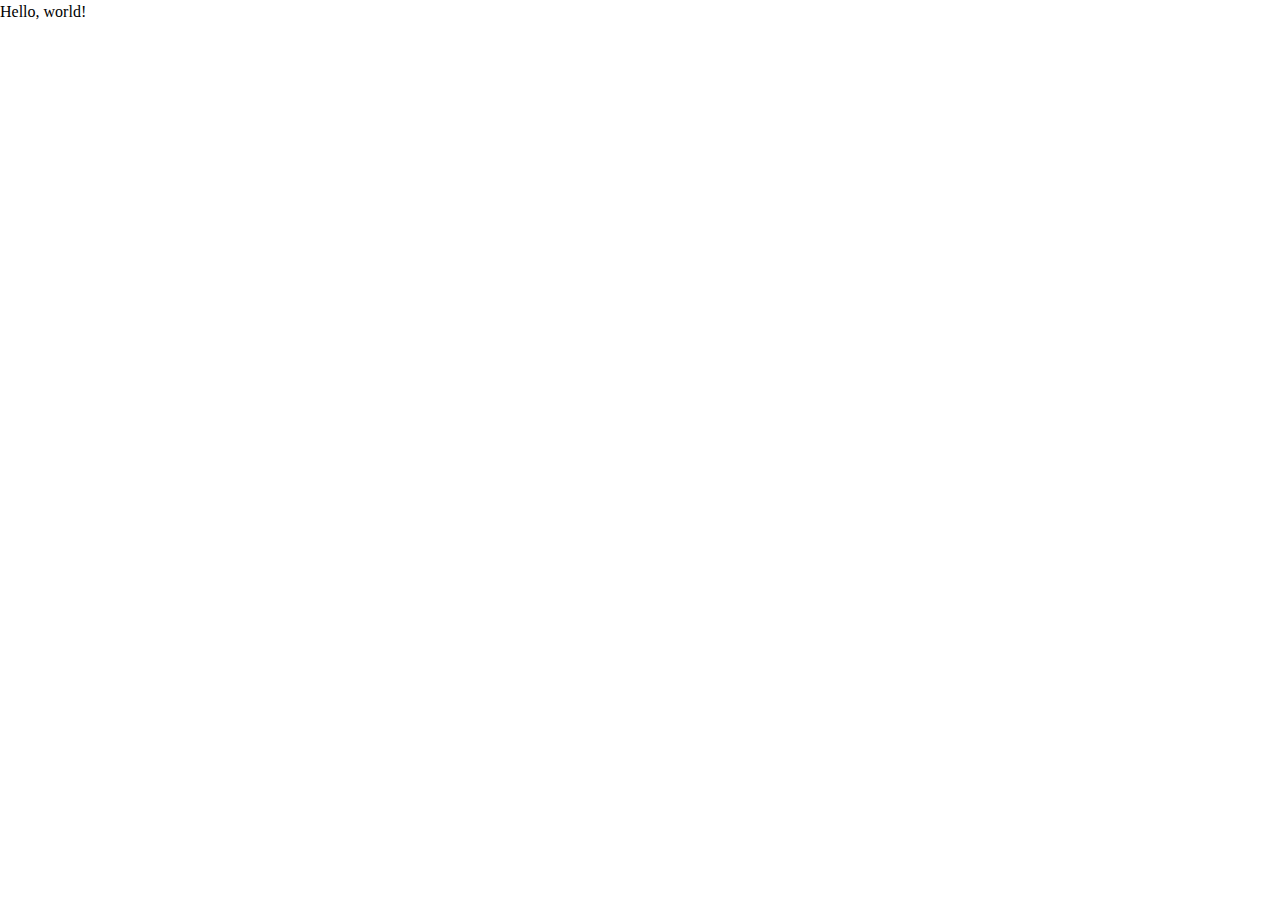
==== src/index.html @ 036e5837 "Initial commit" ====
<!DOCTYPE html>
<html lang="en">
  <head>
    <meta charset="UTF-8" />
    <meta http-equiv="X-UA-Compatible" content="IE=edge" />
    <meta name="viewport" content="width=device-width, initial-scale=1.0" />
    <link rel="stylesheet" href="./css/reset.css" />
    <link rel="stylesheet" href="./css/main.css" />
    <script src="./js/main.js" defer></script>
    <title>Document</title>
  </head>
  <body>
    Hello, world!
  </body>
</html>
---- src/css/main.css ----
/* Decent Defaults */

img,
video {
  width: 100%;
  height: auto;
}
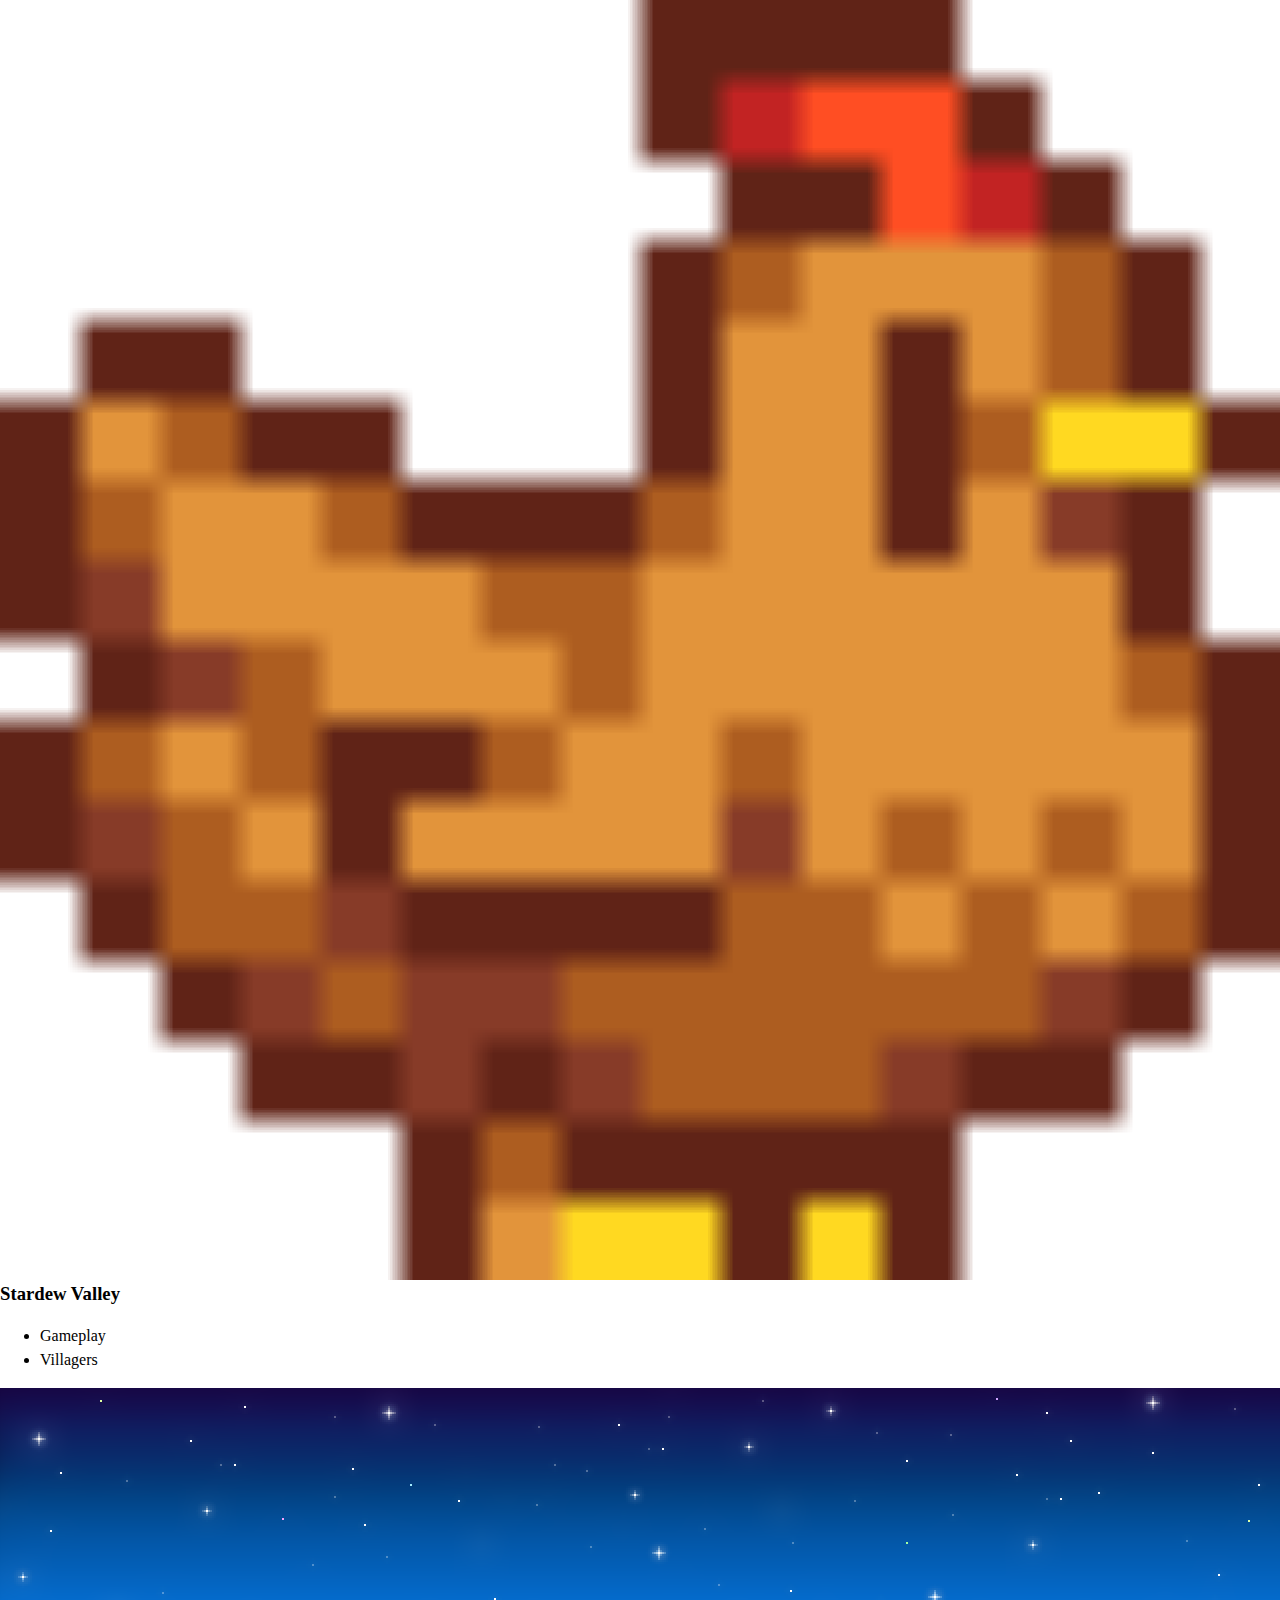
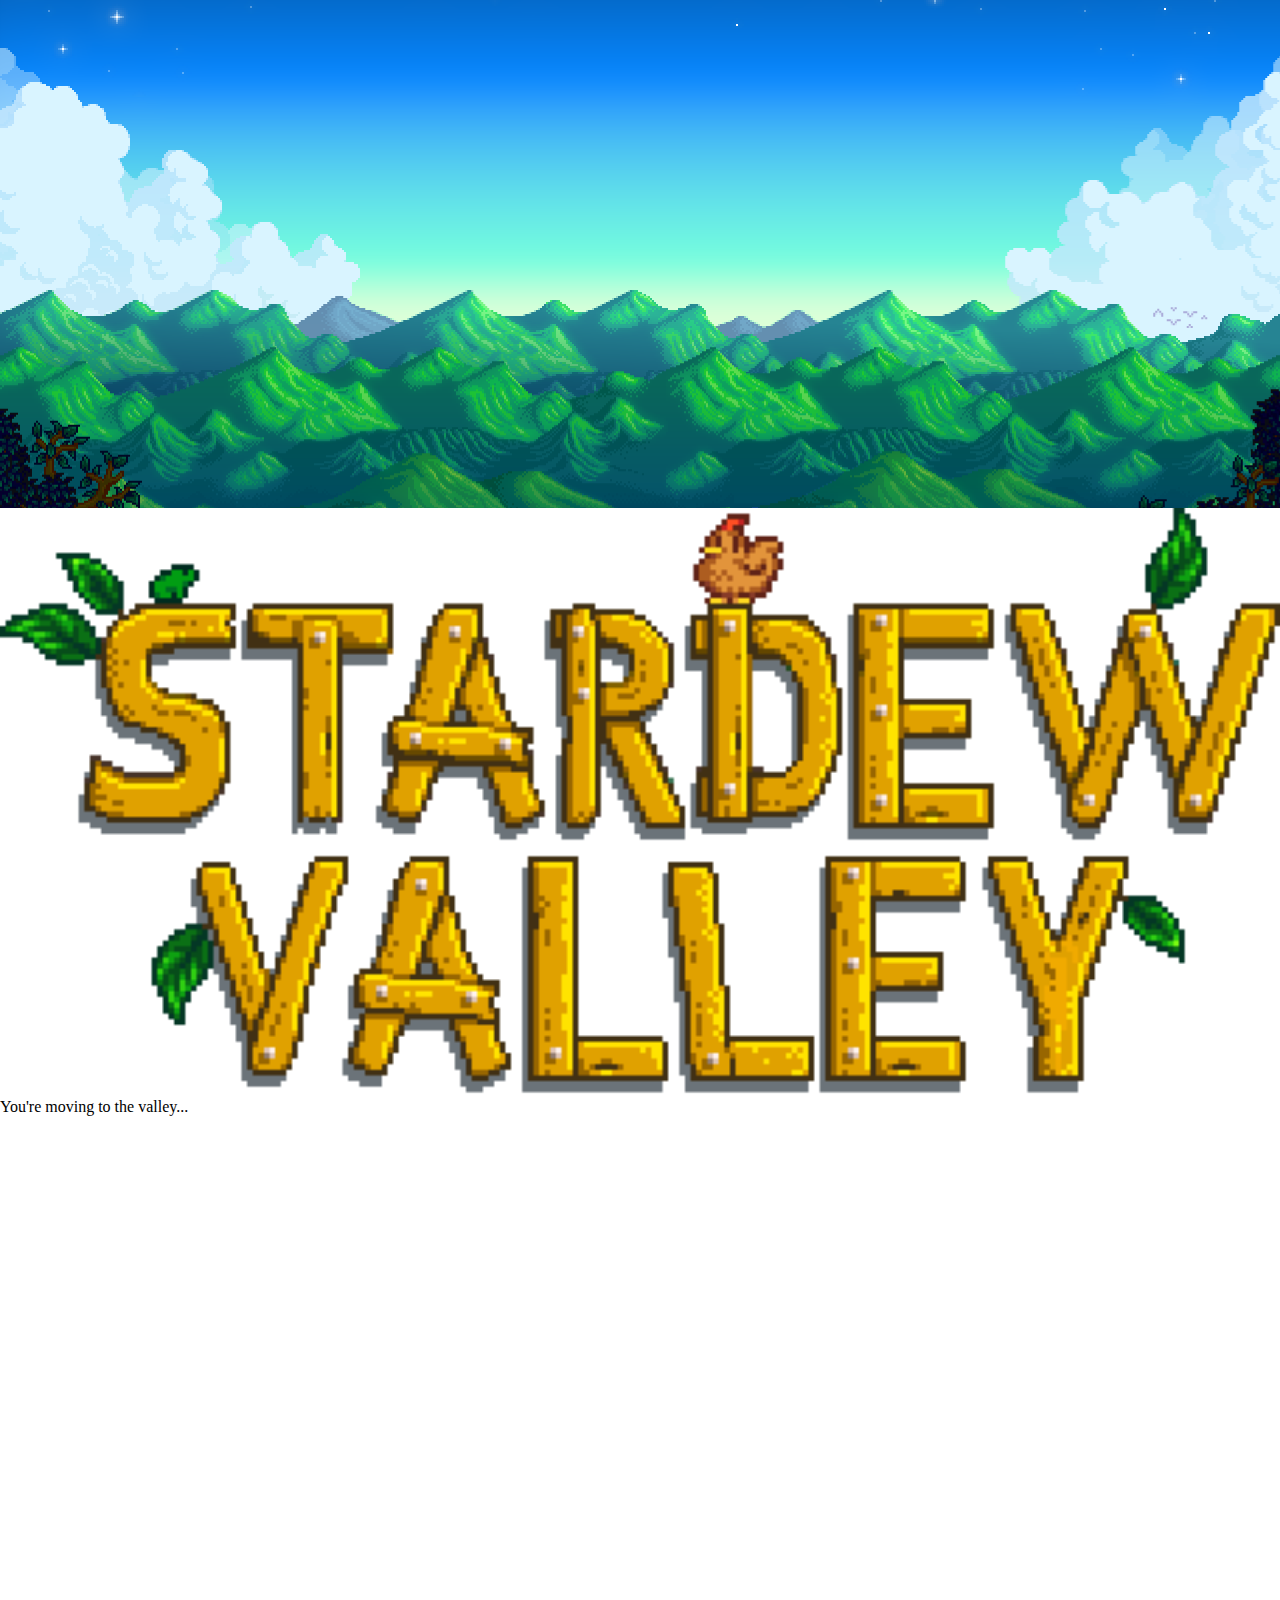
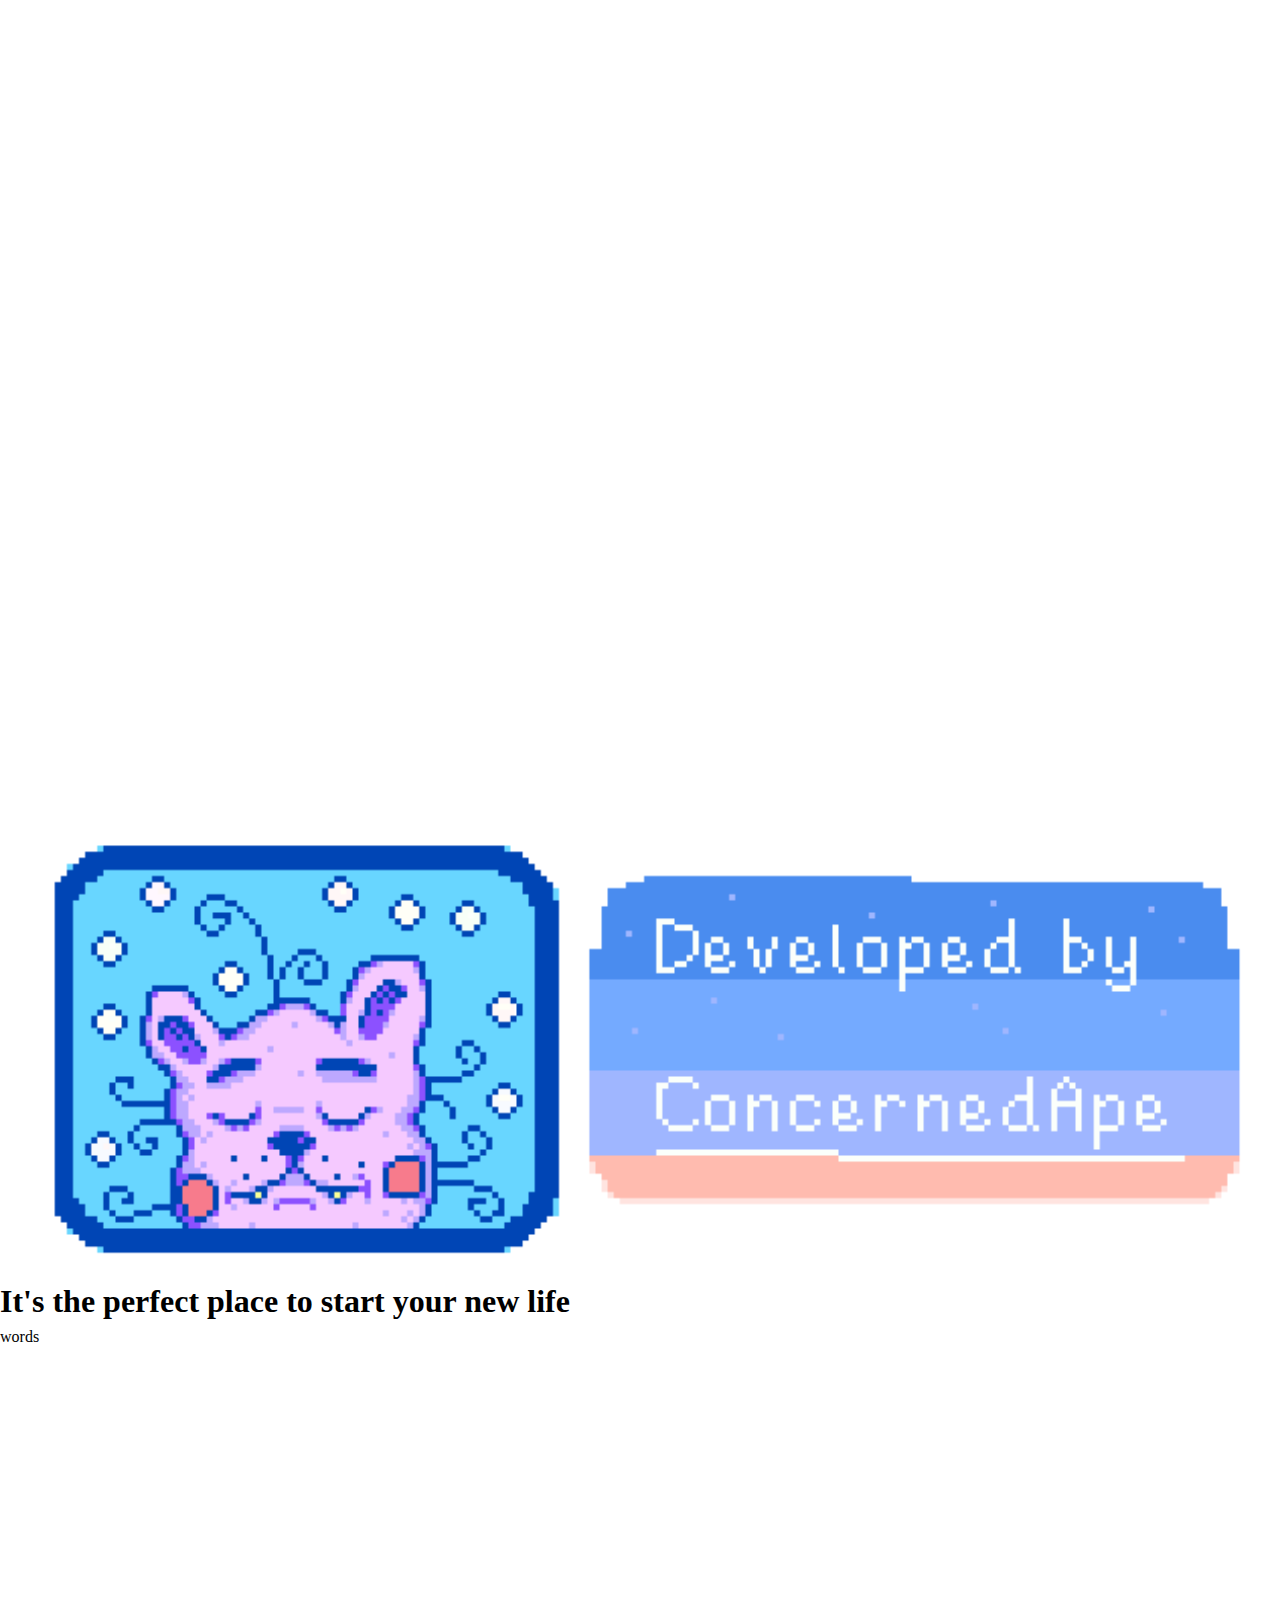
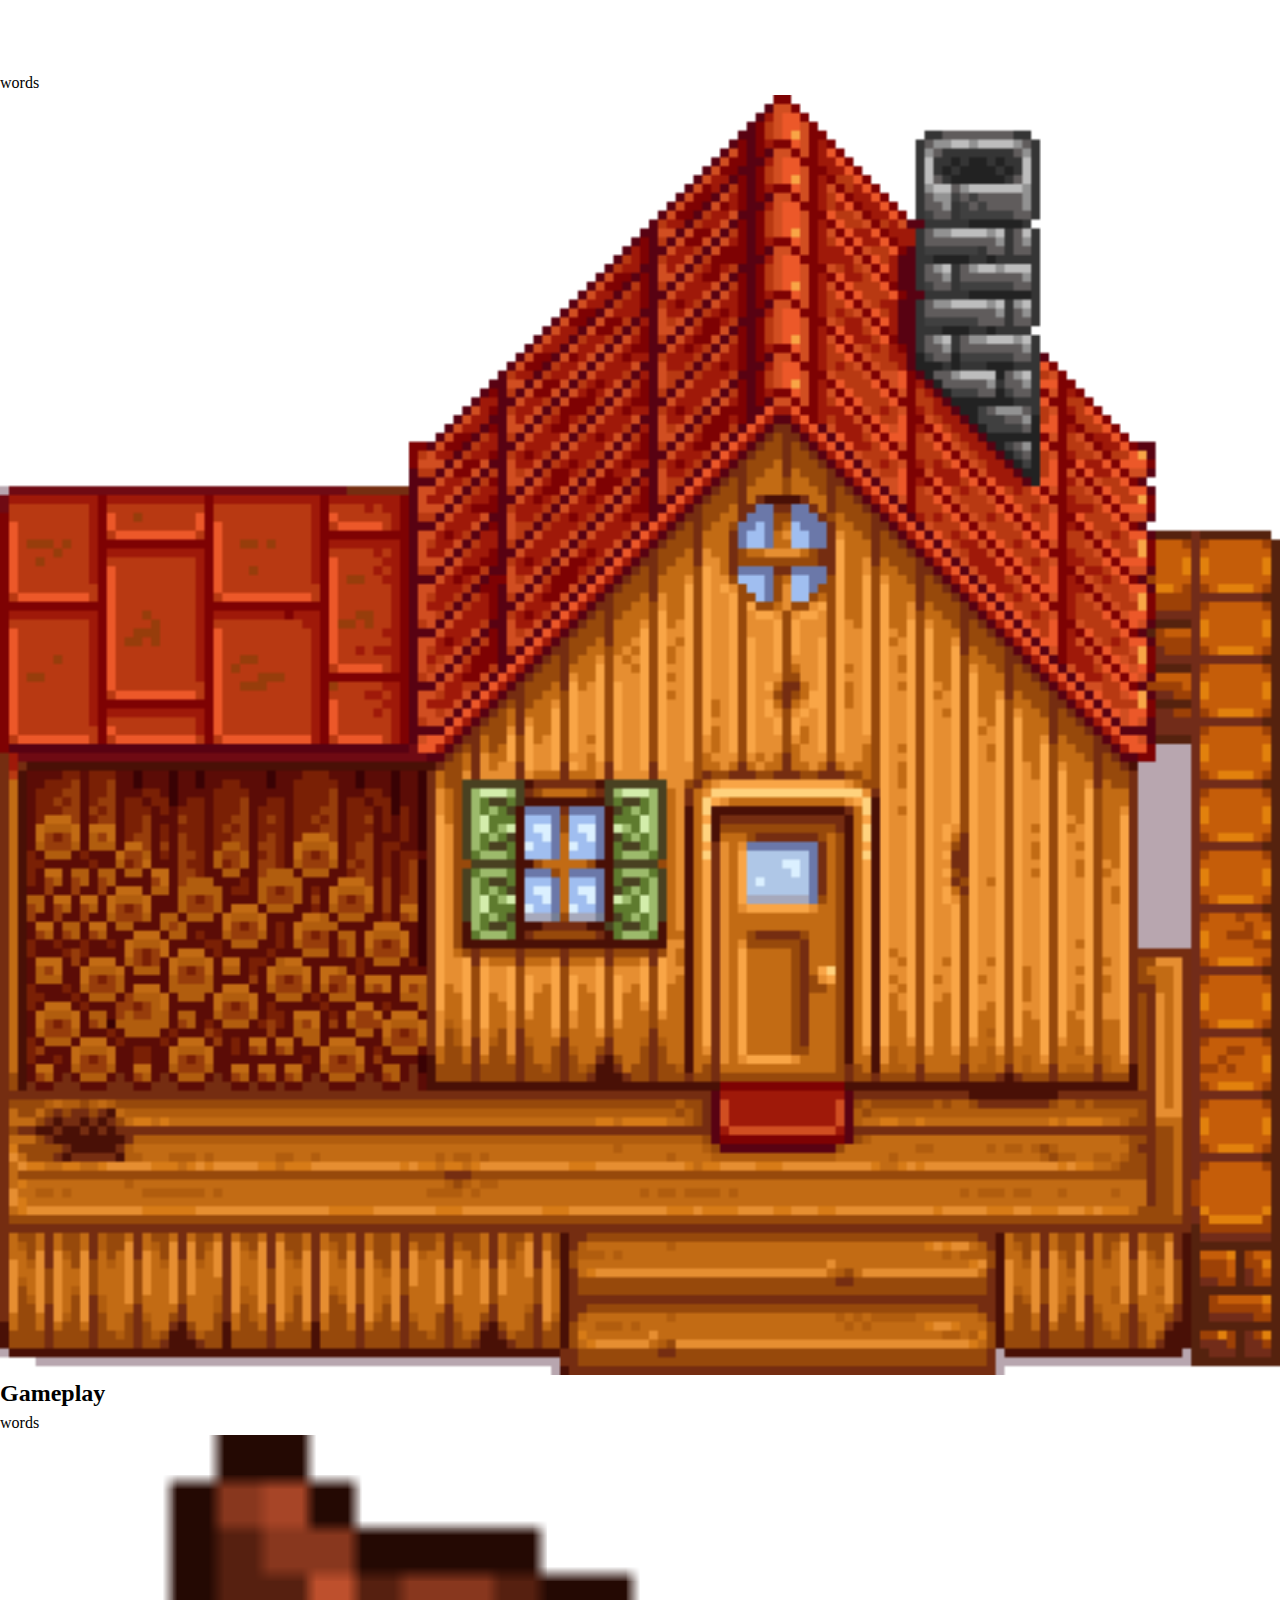
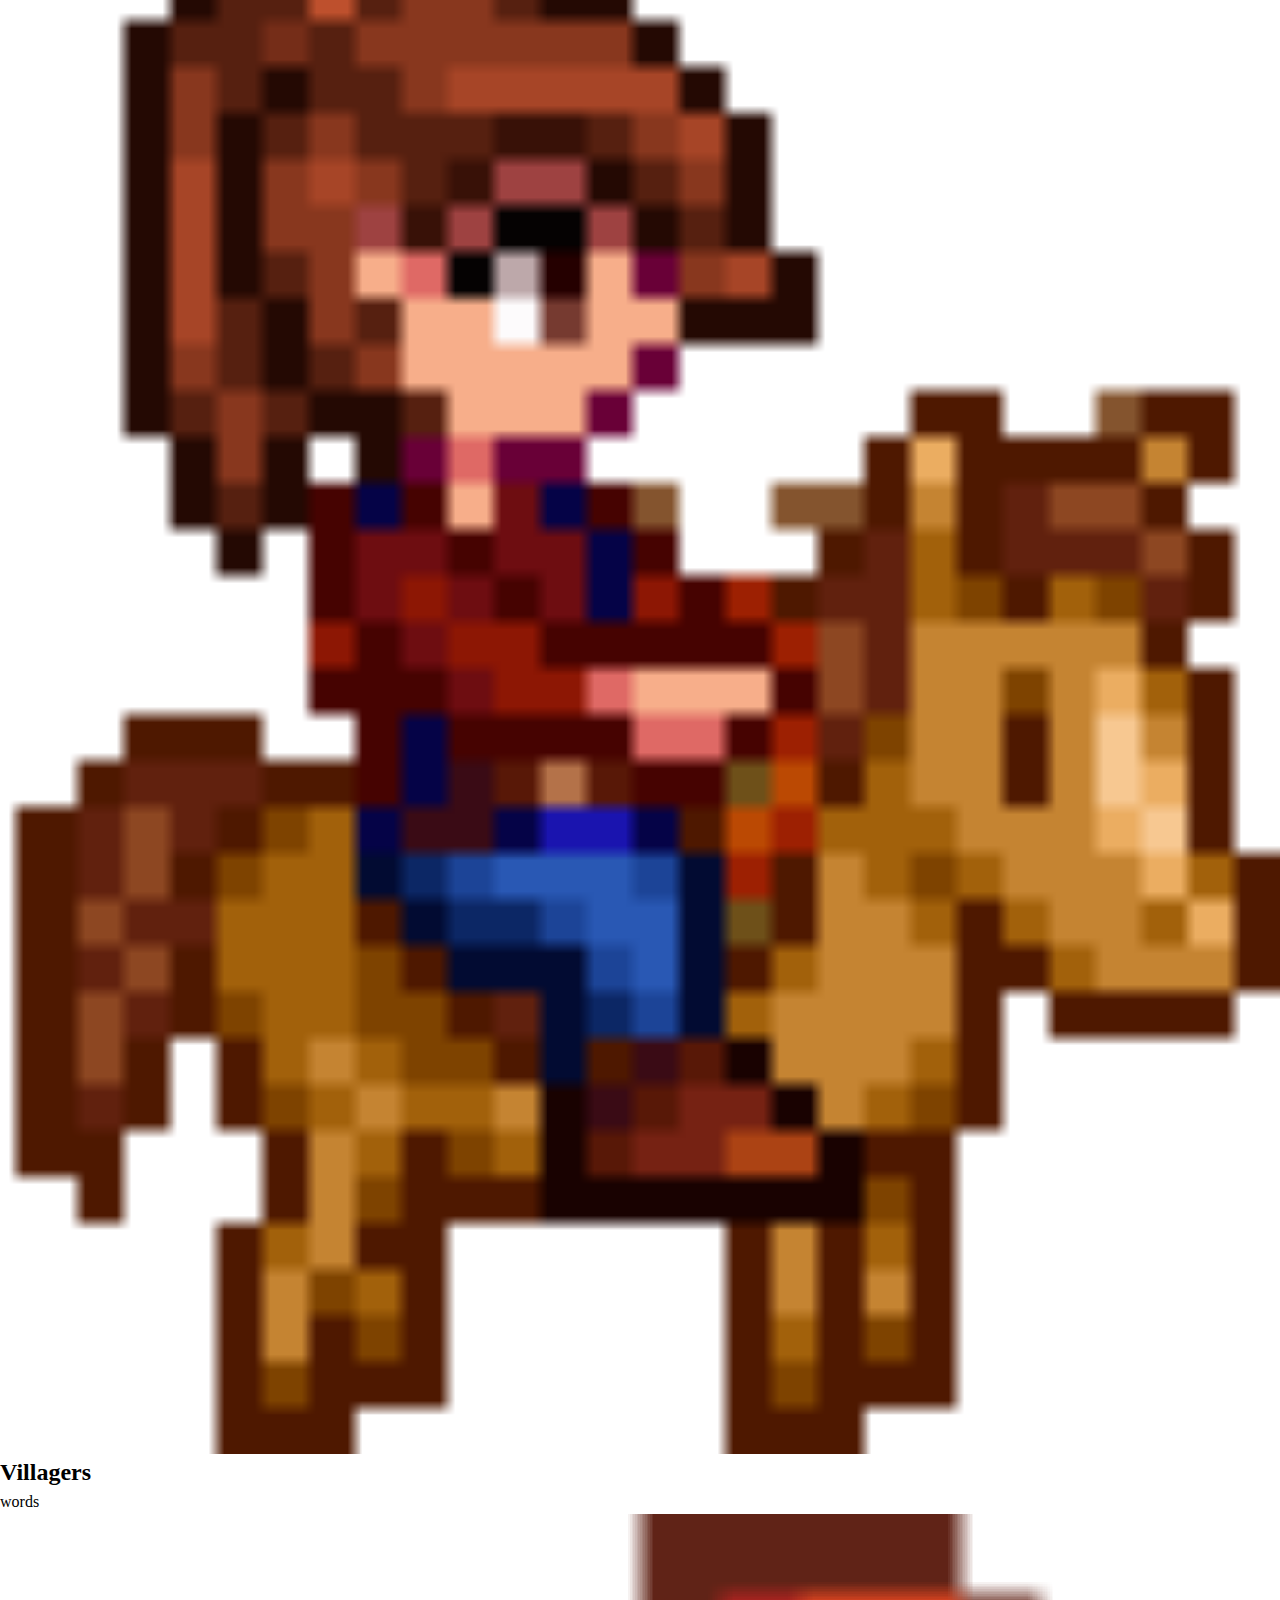
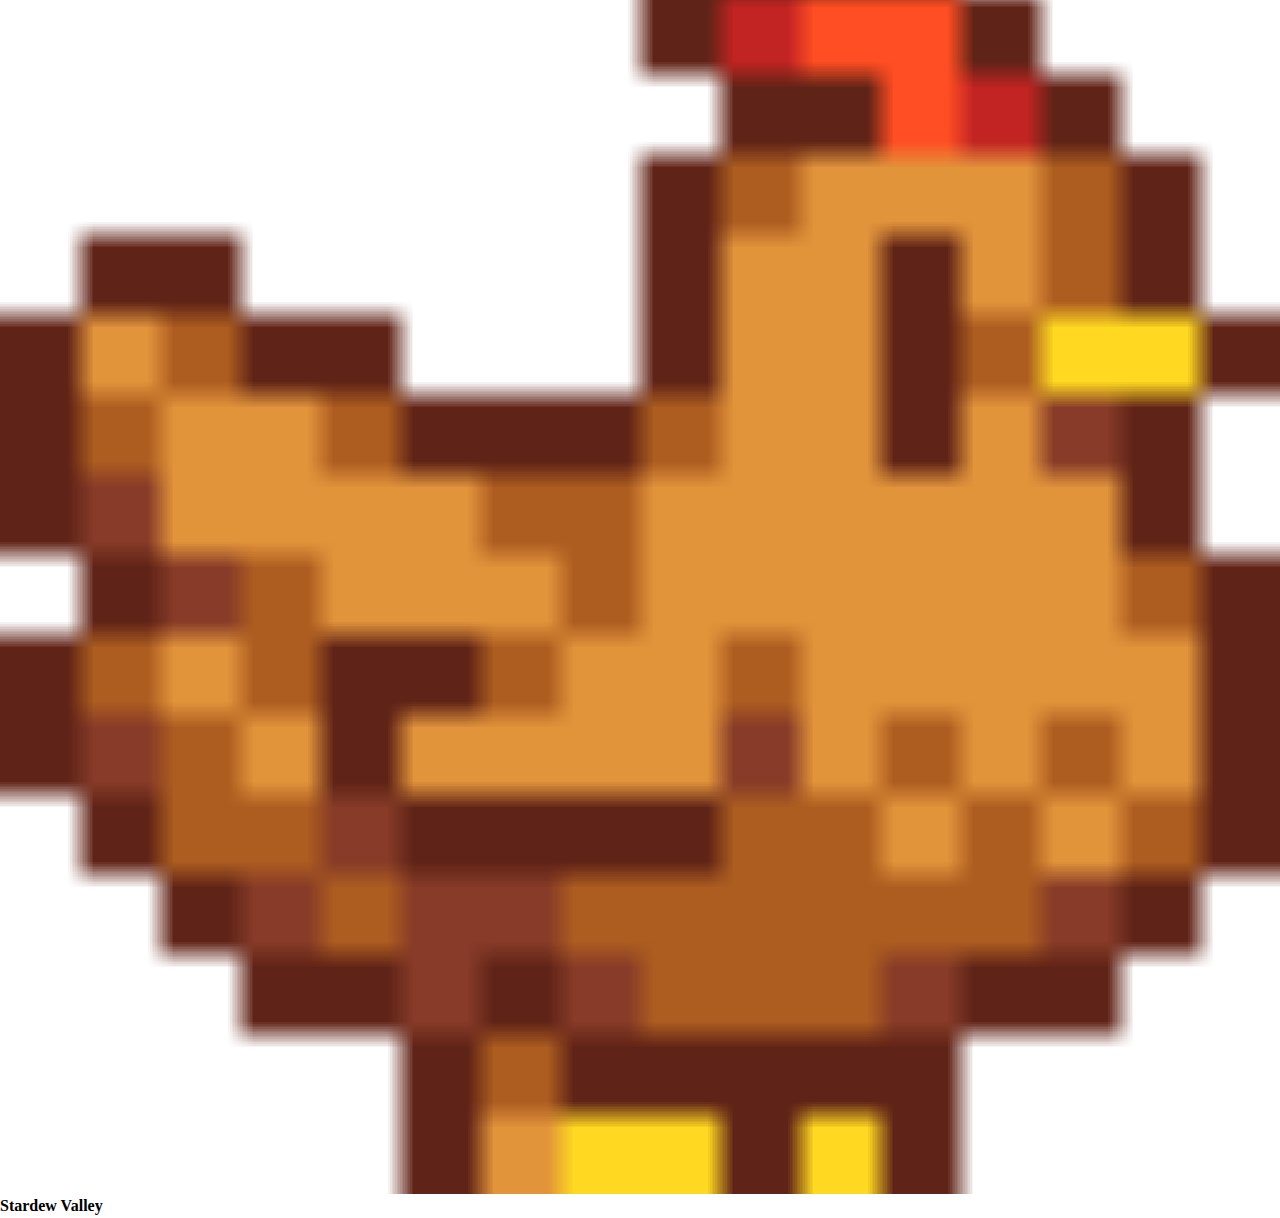
==== commit 1ab547de: "homepage-html" ====
--- a/src/index.html
+++ b/src/index.html
@@ -7,9 +7,68 @@
     <link rel="stylesheet" href="./css/reset.css" />
     <link rel="stylesheet" href="./css/main.css" />
     <script src="./js/main.js" defer></script>
-    <title>Document</title>
+    <title>Stardew Valley</title>
   </head>
   <body>
-    Hello, world!
+    <header>
+      <div class="logo-header">
+        <img src="../img/chicken.png" alt="Chicken icon" />
+        <h3>Stardew Valley</h3>
+      </div>
+      <ul>
+        <li>Gameplay</li>
+        <li>Villagers</li>
+      </ul>
+    </header>
+
+    <main class="main-bg-img">
+      <img src="../img/background.png" alt="Blue sky with green valley" />
+      <img src="../img/logo.png" alt="The Stardew Valley logo" />
+      <div class="arrow-words">
+        <p>You're moving to the valley...</p>
+        <img src="../img/double-arrow-down.svg" alt="Down arrow" />
+      </div>
+      <img
+        src="../img/concerned-ape.gif"
+        alt="The logo of ConcernedApe, Stardew Valley's Developer"
+      />
+    </main>
+
+    <article class="article-one">
+      <h1>It's the perfect place to start your new life</h1>
+      <p>words</p>
+      <iframe
+        width="560"
+        height="315"
+        src="https://www.youtube.com/embed/ot7uXNQskhs"
+        title="YouTube video player"
+        frameborder="0"
+        allow="accelerometer; autoplay; clipboard-write; encrypted-media; gyroscope; picture-in-picture"
+        allowfullscreen
+      ></iframe>
+      <p>words</p>
+    </article>
+    <article class="article-two">
+      <div class="card-one">
+        <img src="../img/house.png" alt="A house" />
+        <div class="gameplay">
+          <h2>Gameplay</h2>
+          <p>words</p>
+        </div>
+      </div>
+      <div class="card-two">
+        <img src="../img/player.png" alt="A person on a horse" />
+        <div class="villagers">
+          <h2>Villagers</h2>
+          <p>words</p>
+        </div>
+      </div>
+    </article>
+    <footer>
+      <div class="logo-footer">
+        <img src="../img/chicken.png" alt="Chicken icon" />
+        <h4>Stardew Valley</h4>
+      </div>
+    </footer>
   </body>
 </html>
--- a/src/css/main.css
+++ b/src/css/main.css
@@ -5,3 +5,12 @@
   width: 100%;
   height: auto;
 }
+
+/* Homepage */
+
+.header {
+  background-color: #003d0c;
+  height: 80px;
+  box-shadow: 0 0 0.25rem 0 rgba(0, 0, 0, 0.16);
+  width: 100vw;
+}
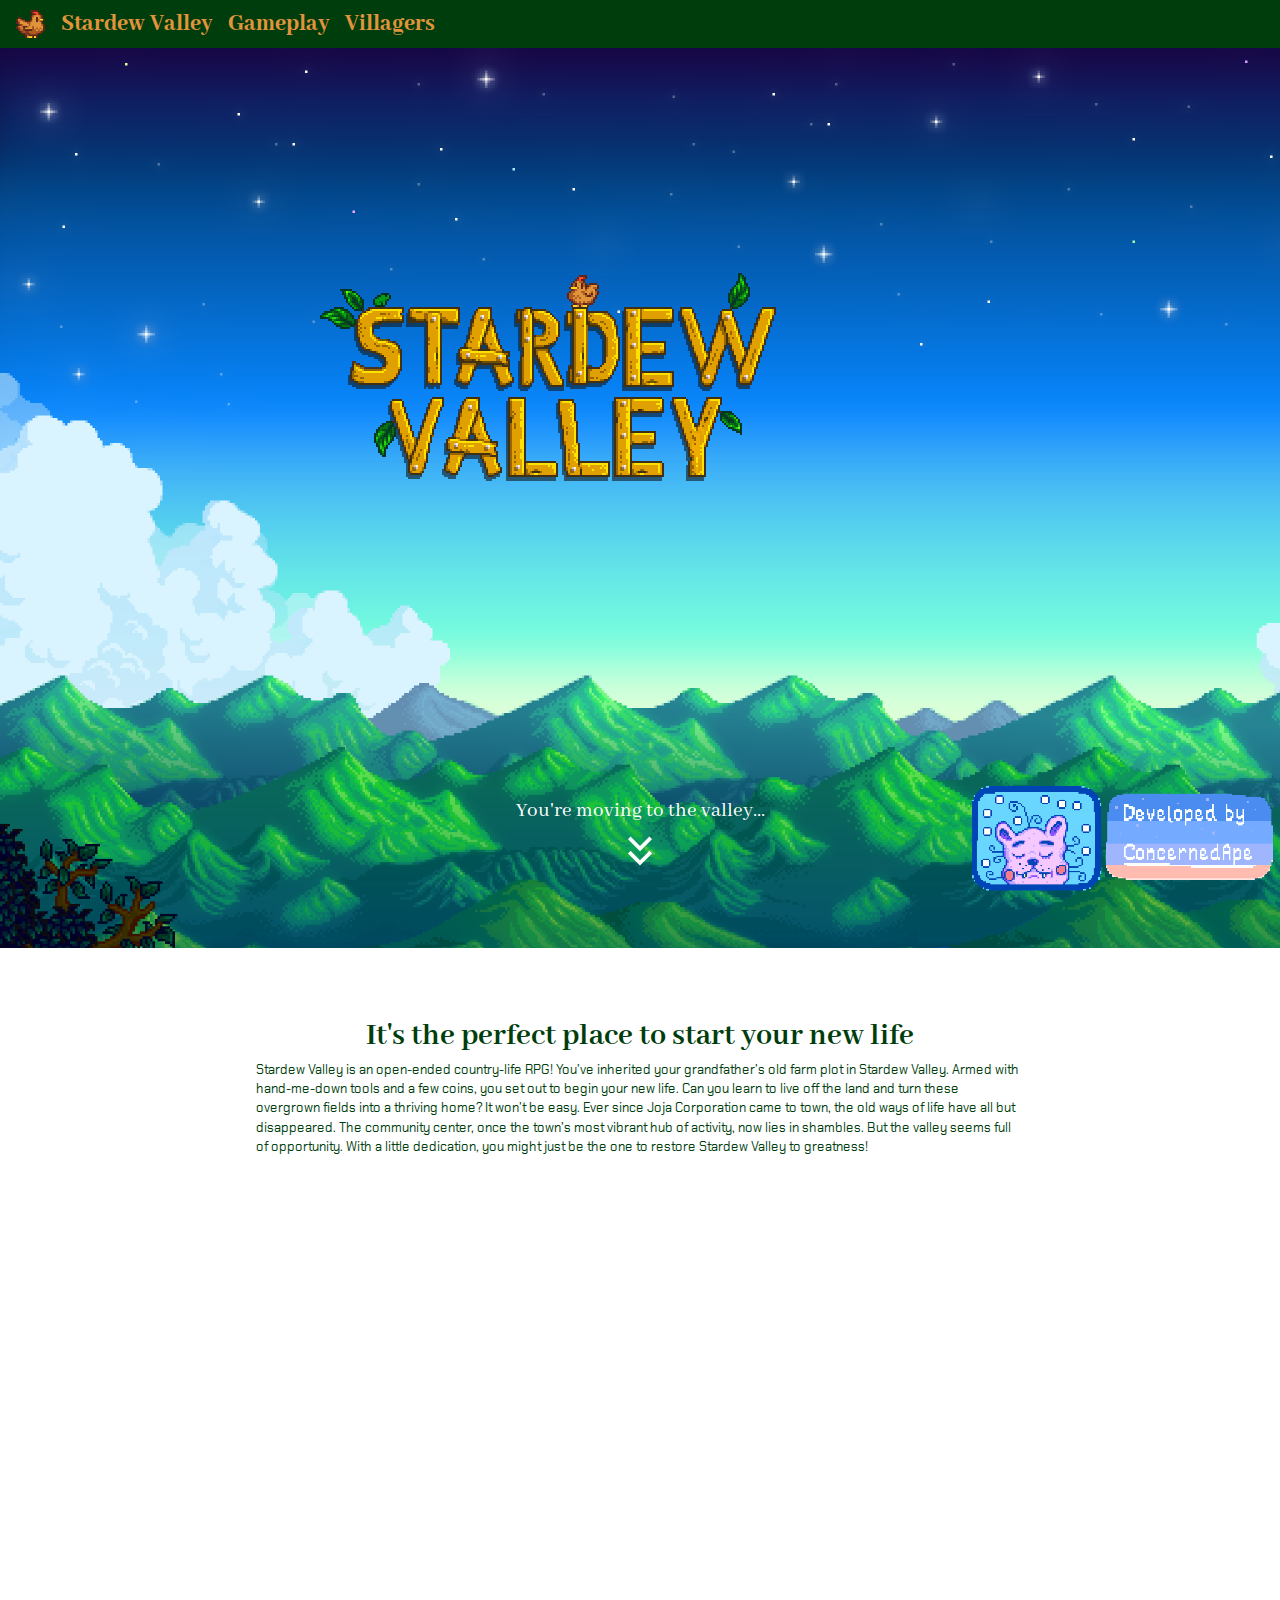
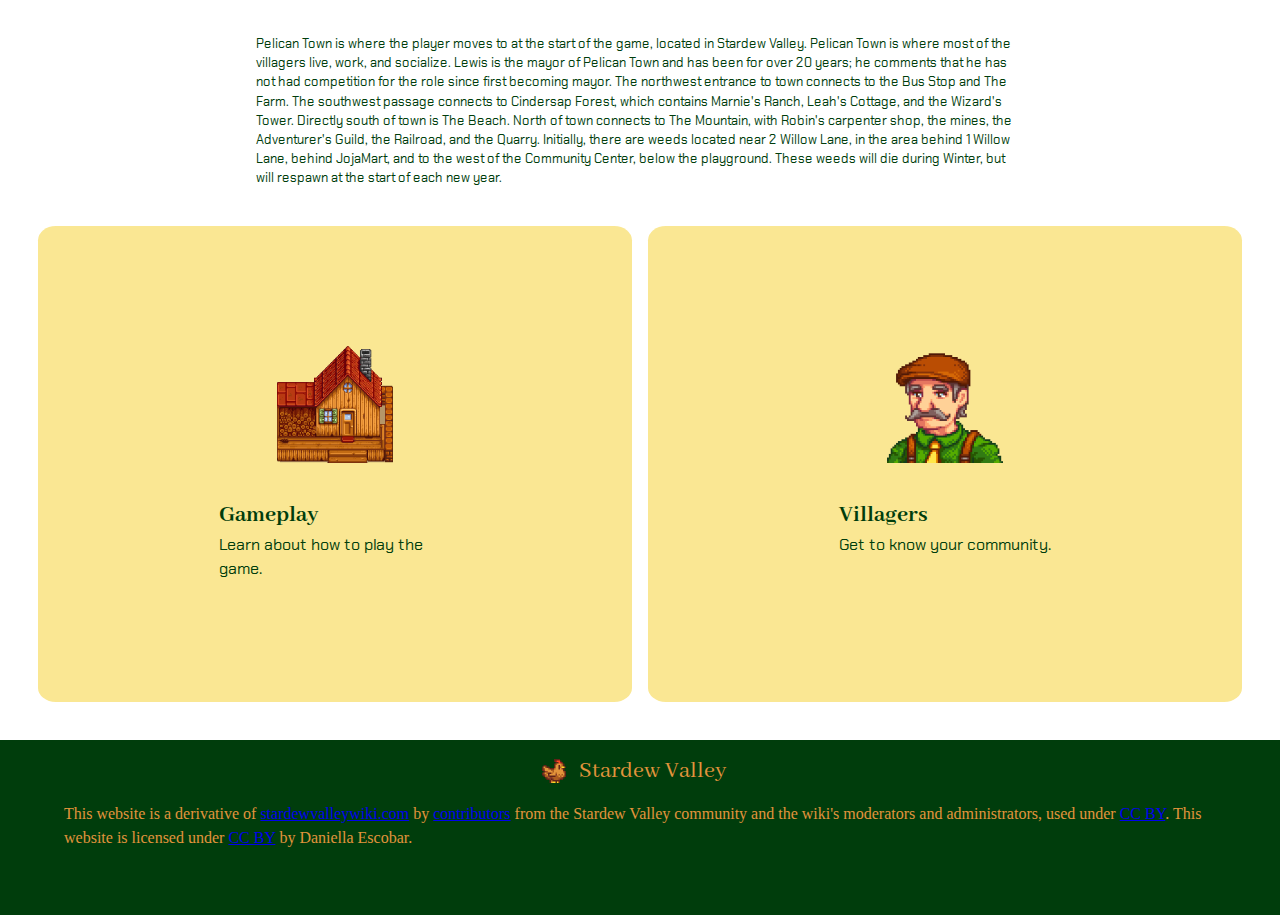
==== commit f85b0afa: "done" ====
--- a/src/index.html
+++ b/src/index.html
@@ -8,67 +8,117 @@
     <link rel="stylesheet" href="./css/main.css" />
     <script src="./js/main.js" defer></script>
     <title>Stardew Valley</title>
+    <link rel="preconnect" href="https://fonts.googleapis.com" />
+    <link rel="preconnect" href="https://fonts.gstatic.com" crossorigin />
+    <link
+      href="https://fonts.googleapis.com/css2?family=Abhaya+Libre:wght@400;800&family=Chakra+Petch:ital,wght@0,300;1,300&display=swap"
+      rel="stylesheet"
+    />
   </head>
   <body>
     <header>
-      <div class="logo-header">
-        <img src="../img/chicken.png" alt="Chicken icon" />
-        <h3>Stardew Valley</h3>
-      </div>
-      <ul>
-        <li>Gameplay</li>
-        <li>Villagers</li>
-      </ul>
+      <nav>
+          <ul class="nav">
+              <img src="./img/chicken.png">
+              <li><a href="index.html" class="logo-header">Stardew Valley</a></li>
+              <li><a href="gameplay.html">Gameplay</a></li>
+              <li><a href="villagers.html">Villagers</a></li>
+          </ul>
+        </nav>
     </header>
 
     <main class="main-bg-img">
-      <img src="../img/background.png" alt="Blue sky with green valley" />
-      <img src="../img/logo.png" alt="The Stardew Valley logo" />
+      <img
+        class="main-logo"
+        src="./img/logo.png"
+        class="logo-main"
+        alt="The Stardew Valley logo"
+      />
       <div class="arrow-words">
         <p>You're moving to the valley...</p>
-        <img src="../img/double-arrow-down.svg" alt="Down arrow" />
+        <img
+          class="arrows"
+          src="./img/double-arrow-down.svg"
+          alt="Down arrow"
+        />
       </div>
-      <img
-        src="../img/concerned-ape.gif"
-        alt="The logo of ConcernedApe, Stardew Valley's Developer"
-      />
+      <div class="concerned-ape">
+        <img
+          src="./img/concerned-ape.gif"
+          alt="The logo of ConcernedApe, Stardew Valley's Developer"
+        />
+      </div>
     </main>
 
     <article class="article-one">
       <h1>It's the perfect place to start your new life</h1>
-      <p>words</p>
+      <p class="p-one">
+        Stardew Valley is an open-ended country-life RPG! You’ve inherited your
+        grandfather’s old farm plot in Stardew Valley. Armed with hand-me-down
+        tools and a few coins, you set out to begin your new life. Can you learn
+        to live off the land and turn these overgrown fields into a thriving
+        home? It won’t be easy. Ever since Joja Corporation came to town, the
+        old ways of life have all but disappeared. The community center, once
+        the town’s most vibrant hub of activity, now lies in shambles. But the
+        valley seems full of opportunity. With a little dedication, you might
+        just be the one to restore Stardew Valley to greatness!
+      </p>
       <iframe
-        width="560"
-        height="315"
+        class="trailer"
         src="https://www.youtube.com/embed/ot7uXNQskhs"
         title="YouTube video player"
         frameborder="0"
         allow="accelerometer; autoplay; clipboard-write; encrypted-media; gyroscope; picture-in-picture"
         allowfullscreen
       ></iframe>
-      <p>words</p>
+      <p class="p-two">
+        Pelican Town is where the player moves to at the start of the game,
+        located in Stardew Valley. Pelican Town is where most of the villagers
+        live, work, and socialize. Lewis is the mayor of Pelican Town and has
+        been for over 20 years; he comments that he has not had competition for
+        the role since first becoming mayor. The northwest entrance to town
+        connects to the Bus Stop and The Farm. The southwest passage connects to
+        Cindersap Forest, which contains Marnie's Ranch, Leah's Cottage, and the
+        Wizard's Tower. Directly south of town is The Beach. North of town
+        connects to The Mountain, with Robin's carpenter shop, the mines, the
+        Adventurer's Guild, the Railroad, and the Quarry. Initially, there are
+        weeds located near 2 Willow Lane, in the area behind 1 Willow Lane,
+        behind JojaMart, and to the west of the Community Center, below the
+        playground. These weeds will die during Winter, but will respawn at the
+        start of each new year.
+      </p>
     </article>
     <article class="article-two">
       <div class="card-one">
-        <img src="../img/house.png" alt="A house" />
+        <img class="house" src="./img/house.png" alt="A house" />
         <div class="gameplay">
-          <h2>Gameplay</h2>
-          <p>words</p>
+          <a href="gameplay.html">
+            <h2>Gameplay</h2>
+            <p>Learn about how to play the game.</p>
+          </a>
         </div>
       </div>
       <div class="card-two">
-        <img src="../img/player.png" alt="A person on a horse" />
+        <img class="lewis" src="./img/lewis.png" alt="A person on a horse" />
         <div class="villagers">
-          <h2>Villagers</h2>
-          <p>words</p>
+          <a href="villagers.html">
+            <h2>Villagers</h2>
+            <p>Get to know your community.</p>
+          </a>
         </div>
       </div>
     </article>
     <footer>
       <div class="logo-footer">
-        <img src="../img/chicken.png" alt="Chicken icon" />
+        <img src="./img/chicken.png" alt="Chicken icon" />
         <h4>Stardew Valley</h4>
       </div>
+      <p>
+        This website is a derivative of <a href="https://stardewvalleywiki.com/Stardew_Valley_Wiki">stardewvalleywiki.com</a> by <a href=https://stardewvalleywiki.com/Special:ActiveUsers>contributors</a>
+        from the Stardew Valley community and the wiki's moderators and
+        administrators, used under <a href="https://creativecommons.org/licenses/by/2.0/"">CC BY</a>. This website is licensed under <a href="https://creativecommons.org/licenses/by/2.0/">CC BY</a>
+        by Daniella Escobar.
+      </p>
     </footer>
   </body>
 </html>
--- a/src/css/main.css
+++ b/src/css/main.css
@@ -1,3 +1,5 @@
+font-family: "Abhaya Libre", serif;
+font-family: "Chakra Petch", sans-serif;
 /* Decent Defaults */
 
 img,
@@ -8,9 +10,727 @@
 
 /* Homepage */
 
-.header {
+header {
   background-color: #003d0c;
-  height: 80px;
   box-shadow: 0 0 0.25rem 0 rgba(0, 0, 0, 0.16);
-  width: 100vw;
-}
+  display: flex;
+  align-items: center;
+  height: 48px;
+}
+
+.main-bg-img {
+  background-image: url(../img/background.png);
+  background-size: cover;
+  background-repeat: no-repeat;
+  min-height: 100vh;
+  display: grid;
+  grid-template-columns: 1fr 2fr 1fr;
+  grid-template-rows: 1fr 2fr 1fr;
+  grid-template-areas:
+    ". . ."
+    ". main-logo ."
+    ". arrow-words concerned-ape";
+}
+
+.nav {
+  list-style: none;
+  display: flex;
+  align-items: flex-end;
+  justify-content: flex-end;
+  align-items: center;
+}
+
+.nav a {
+  text-decoration: none;
+  color: hsl(32, 74%, 56%);
+  font-family: "Abhaya Libre", serif;
+  font-weight: 800;
+  font-size: 1.5rem;
+}
+
+.nav li {
+  margin-left: 1rem;
+}
+
+header img {
+  max-height: 1.8rem;
+  margin-left: 1rem;
+  display: flex;
+  align-items: center;
+  justify-content: center;
+}
+
+.nav a:hover {
+  color: #e8bc8a;
+}
+
+.logo-header {
+  align-self: flex-start;
+}
+.main-logo {
+  grid-area: main-logo;
+}
+
+.concerned-ape {
+  grid-area: concerned-ape;
+  display: flex;
+  justify-content: flex-end;
+  align-items: center;
+}
+
+.arrow-words {
+  grid-area: arrow-words;
+  display: flex;
+  justify-content: center;
+  align-items: center;
+  color: white;
+  flex-direction: column;
+  font-family: "Abhaya Libre", serif;
+  font-size: 1.3rem;
+}
+
+.article-one {
+  display: flex;
+  flex-direction: column;
+  align-items: center;
+  margin: 5%;
+}
+
+.article-one h1 {
+  display: flex;
+  align-items: center;
+  color: #003d0c;
+  font-size: 2rem;
+  text-align: center;
+  font-family: "Abhaya Libre", serif;
+}
+
+.article-one p {
+  font-family: "Chakra Petch", sans-serif;
+  color: #003d0c;
+  font-size: 0.8rem;
+}
+
+.p-one {
+  margin-bottom: 5%;
+}
+
+.p-two {
+  margin-top: 5%;
+}
+iframe.trailer {
+  width: 100%;
+  aspect-ratio: 16 / 9;
+}
+
+.article-one .one {
+  padding-bottom: 5%;
+}
+
+.article-one .two {
+  padding-top: 5%;
+}
+
+.article-two {
+  display: flex;
+  flex-direction: column;
+  align-items: center;
+  margin: 5%;
+  gap: 1rem;
+}
+
+.card-one {
+  display: flex;
+  flex-direction: column;
+  background-color: #fae793;
+  align-items: center;
+  padding: 20% 15% 20% 15%;
+  border-radius: 3%;
+  width: 100%;
+  text-decoration: none;
+}
+
+.card-one:hover {
+  background-color: #f5ce21;
+}
+
+.house {
+  width: 50%;
+}
+
+.gameplay {
+  padding-top: 15%;
+}
+
+.gameplay a {
+  text-decoration: none;
+}
+
+.gameplay h2 {
+  color: #003d0c;
+  font-family: "Abhaya Libre", serif;
+}
+
+.gameplay p {
+  color: #003d0c;
+  font-family: "Chakra Petch", sans-serif;
+}
+.card-two {
+  display: flex;
+  flex-direction: column;
+  background-color: #fae793;
+  align-items: center;
+  padding: 20% 15% 20% 15%;
+  border-radius: 3%;
+  width: 100%;
+  text-decoration: none;
+}
+
+.card-two:hover {
+  background-color: #f5ce21;
+}
+.lewis {
+  width: 50%;
+}
+
+.villagers {
+  padding-top: 15%;
+}
+
+.villagers a {
+  text-decoration: none;
+}
+
+.villagers h2 {
+  color: #003d0c;
+  font-family: "Abhaya Libre", serif;
+}
+
+.villagers p {
+  color: #003d0c;
+  font-family: "Chakra Petch", sans-serif;
+}
+
+footer {
+  background-color: #003d0c;
+  padding-bottom: 1px;
+}
+
+.logo-footer {
+  display: flex;
+  flex-direction: row;
+  align-items: center;
+  justify-content: center;
+}
+
+.logo-footer img {
+  max-width: 1.5rem;
+}
+
+.logo-footer h4 {
+  color: hsl(32, 74%, 56%);
+  font-family: "Abhaya Libre", serif;
+  font-weight: 400;
+  font-size: 1.5rem;
+  padding: 1%;
+}
+
+footer p {
+  color: hsl(32, 74%, 56%);
+  text-align: left;
+  margin: 0 5% 5% 5%;
+}
+
+footer a:hover: {
+  color: #f5ce21;
+}
+
+footer a:visited {
+  color: lightpink;
+}
+/* Villagers */
+
+.main-bg-villagers {
+  display: flex;
+  flex-direction: column;
+  background-color: #dbeefd;
+}
+
+.headline-right-villagers {
+  display: flex;
+  flex-direction: column;
+  margin: 5% 5% 5% 40%;
+}
+
+.headline-right-villagers h1 {
+  text-align: right;
+  color: #003d0c;
+  font-family: "Abhaya Libre", serif;
+  font-size: 2.5rem;
+}
+
+.headline-right-villagers h2 {
+  text-align: right;
+  color: #003d0c;
+  font-family: "Abhaya Libre", serif;
+  font-size: 1.1rem;
+}
+
+.article-left-villagers {
+  display: flex;
+  flex-direction: column;
+  margin: 5% 40% 5% 5%;
+}
+
+.article-left-villagers p {
+  font-family: "Chakra Petch", sans-serif;
+  color: #003d0c;
+}
+
+.photo-caption {
+  font-style: italic;
+  font-size: 0.8rem;
+  padding-bottom: 5%;
+}
+
+.photo-caption img {
+  width: 100%;
+}
+
+.map {
+  padding-top: 5%;
+}
+
+.row-one {
+  display: flex;
+  flex-direction: row;
+  margin: 5% 5% 0 5%;
+  justify-content: center;
+}
+
+.abigail .alex .elliot {
+  display: flex;
+  flex-direction: column;
+  align-items: center;
+}
+
+.row-one a {
+  text-decoration: none;
+  display: flex;
+  justify-content: center;
+  color: #003d0c;
+  font-size: 1.2rem;
+  font-family: "Chakra Petch", sans-serif;
+}
+
+.row-one a:hover {
+  text-decoration: none;
+  display: flex;
+  justify-content: center;
+  color: #003d0c;
+  font-size: 1.2rem;
+  color: #44a457;
+  font-family: "Chakra Petch", sans-serif;
+}
+
+.row-two {
+  display: flex;
+  flex-direction: row;
+  margin: 5% 5% 0 5%;
+  justify-content: center;
+}
+
+.emily .haley .harvey {
+  display: flex;
+  flex-direction: column;
+  align-items: center;
+}
+
+.row-two a {
+  text-decoration: none;
+  display: flex;
+  justify-content: center;
+  color: #003d0c;
+  font-size: 1.2rem;
+  font-family: "Chakra Petch", sans-serif;
+}
+
+.row-two a:hover {
+  text-decoration: none;
+  display: flex;
+  justify-content: center;
+  color: #003d0c;
+  font-size: 1.2rem;
+  color: #44a457;
+  font-family: "Chakra Petch", sans-serif;
+}
+
+.row-three {
+  display: flex;
+  flex-direction: row;
+  margin: 5% 5% 0 5%;
+  justify-content: center;
+}
+
+.leah .maru .sebastian {
+  display: flex;
+  flex-direction: column;
+  align-items: center;
+}
+
+.row-three a {
+  text-decoration: none;
+  display: flex;
+  justify-content: center;
+  color: #003d0c;
+  font-size: 1.2rem;
+  font-family: "Chakra Petch", sans-serif;
+}
+
+.row-three a:hover {
+  text-decoration: none;
+  display: flex;
+  justify-content: center;
+  color: #003d0c;
+  font-size: 1.2rem;
+  color: #44a457;
+  font-family: "Chakra Petch", sans-serif;
+}
+
+.row-four {
+  display: flex;
+  flex-direction: row;
+  margin: 5%;
+  justify-content: center;
+}
+
+.same .penny .shane {
+  display: flex;
+  flex-direction: column;
+  align-items: center;
+}
+
+.row-four a {
+  text-decoration: none;
+  display: flex;
+  justify-content: center;
+  color: #003d0c;
+  font-size: 1.2rem;
+  font-family: "Chakra Petch", sans-serif;
+}
+
+.row-four a:hover {
+  text-decoration: none;
+  display: flex;
+  justify-content: center;
+  color: #003d0c;
+  font-size: 1.2rem;
+  color: #44a457;
+  font-family: "Chakra Petch", sans-serif;
+}
+
+.article-one-villagers h1 {
+  text-align: center;
+  color: #003d0c;
+  font-family: "Abhaya Libre", serif;
+  font-size: 2rem;
+  margin-top: 5%;
+}
+
+.article-two-villagers {
+  background-color: #fae793;
+  padding: 5% 0 5% 0;
+}
+.headline-left-villagers {
+  display: flex;
+  flex-direction: column;
+  margin: 5% 40% 5% 5%;
+}
+
+.headline-left-villagers h1 {
+  text-align: left;
+  color: #003d0c;
+  font-family: "Abhaya Libre", serif;
+  font-size: 2.5rem;
+}
+
+.headline-left-villagers h2 {
+  text-align: left;
+  color: #003d0c;
+  font-family: "Abhaya Libre", serif;
+  font-size: 1.1rem;
+}
+
+.article-right-villagers {
+  display: flex;
+  flex-direction: column;
+  margin: 5% 5% 5% 40%;
+}
+
+.article-right-villagers p {
+  font-family: "Chakra Petch", sans-serif;
+  color: #003d0c;
+}
+
+/* Gameplay */
+.article-one-gameplay {
+  background-color: #dbeefd;
+}
+
+.headline-left-gameplay {
+  display: flex;
+  flex-direction: column;
+  margin: 0 40% 5% 5%;
+  padding-top: 5%;
+}
+
+.headline-left-gameplay h1 {
+  display: flex;
+  color: #003d0c;
+  font-family: "Abhaya Libre", serif;
+  font-size: 2.5rem;
+}
+
+.headline-left-gameplay h2 {
+  text-align: left;
+  color: #003d0c;
+  font-family: "Abhaya Libre", serif;
+  font-size: 1.1rem;
+}
+
+.article-right-gameplay {
+  display: flex;
+  flex-direction: column;
+  margin: 5% 5% 5% 40%;
+  color: #003d0c;
+  font-family: "Chakra Petch", sans-serif;
+}
+
+.article-left-gameplay p {
+  font-family: "Chakra Petch", sans-serif;
+}
+.article-two-gameplay {
+  display: flex;
+  flex-direction: column;
+  align-items: center;
+  margin: 5%;
+  padding: 0 0 5% 0;
+}
+
+.article-two-gameplay h1 {
+  display: flex;
+  align-items: center;
+  color: #003d0c;
+  font-size: 2rem;
+  text-align: center;
+  font-family: "Abhaya Libre", serif;
+}
+
+.article-two-gameplay p {
+  font-family: "Chakra Petch", sans-serif;
+  color: #003d0c;
+  font-size: 0.8rem;
+  margin-bottom: 5%;
+}
+
+.article-one-gameplay h1 {
+  text-align: center;
+  color: #003d0c;
+  font-family: "Abhaya Libre", serif;
+  font-size: 2.5rem;
+  margin-top: 5%;
+}
+
+.article-three-gameplay {
+  background-color: #fae793;
+}
+
+.faq {
+  color: #003d0c;
+  font-family: "Abhaya Libre", serif;
+  text-decoration: none;
+}
+
+hr {
+  height: 1px;
+  border: none;
+  width: 100%;
+  background: #c6c6c6;
+}
+
+.headline-right-gameplay {
+  display: flex;
+  flex-direction: column;
+  margin: 5% 5% 5% 40%;
+  padding-top: 5%;
+}
+
+.headline-right-gameplay h1 {
+  text-align: right;
+  color: #003d0c;
+  font-family: "Abhaya Libre", serif;
+  font-size: 2rem;
+}
+
+.headline-right-gameplay h2 {
+  text-align: right;
+  color: #003d0c;
+  font-family: "Abhaya Libre", serif;
+  font-size: 1.1rem;
+}
+
+.article-left-gameplay {
+  display: flex;
+  flex-direction: column;
+  margin: 5% 40% 0 5%;
+  padding-top: 5%;
+  padding-bottom: 5%;
+}
+
+.article-left-gameplay p {
+  color: #003d0c;
+  font-family: "Chakra Petch", sans-serif;
+}
+
+/* Media Query */
+@media only screen and (min-width: 700px) {
+  .article-two {
+    margin: 3%;
+    flex-direction: row;
+    align-items: stretch;
+  }
+
+  /* Home Media Query */
+
+  .card-one {
+    display: flex;
+    flex-direction: column;
+    background-color: #fae793;
+    align-items: center;
+    padding: 10% 15% 10% 15%;
+    border-radius: 3%;
+    width: 100%;
+    text-decoration: none;
+  }
+
+  .card-two {
+    display: flex;
+    flex-direction: column;
+    background-color: #fae793;
+    align-items: center;
+    padding: 10% 15% 10% 15%;
+    border-radius: 3%;
+    width: 100%;
+    text-decoration: none;
+  }
+
+  .article-one {
+    margin: 5% 20% 0 20%;
+  }
+
+  .p-one {
+    margin-bottom: 3%;
+  }
+
+  .p-two {
+    margin-top: 3%;
+  }
+
+  .article-one .one {
+    padding-bottom: 3%;
+  }
+
+  .article-one .two {
+    padding-top: 3%;
+  }
+
+  /* Villagers Media Query */
+
+  .photo-caption {
+    padding-bottom: 3%;
+  }
+
+  .map {
+    padding-top: 3%;
+  }
+
+  .article-one-villagers h1 {
+    margin-top: 3%;
+  }
+
+  .headline-right-villagers {
+    display: flex;
+    flex-direction: column;
+    margin: 5% 10% 5% 40%;
+  }
+
+  .article-left-villagers {
+    display: flex;
+    flex-direction: column;
+    margin: 5% 40% 5% 10%;
+  }
+
+  .headline-left-villagers {
+    display: flex;
+    flex-direction: column;
+    margin: 5% 40% 5% 10%;
+  }
+
+  .article-right-villagers {
+    display: flex;
+    flex-direction: column;
+    margin: 5% 10% 5% 40%;
+  }
+  /* Gameplay Media Query */
+
+  .headline-left-gameplay {
+    padding-top: 3%;
+    margin: 0 40% 5% 10%;
+  }
+
+  .article-right-gameplay {
+    margin: 5% 10% 5% 40%;
+  }
+
+  .article-two-gameplay {
+    margin: 5% 20% 0 20%;
+  }
+
+  .article-two-gameplay p {
+    margin-bottom: 3%;
+  }
+
+  .article-one-gameplay h1 {
+    margin-top: 3%;
+  }
+
+  .headline-right-gameplay {
+    padding-top: 3%;
+  }
+
+  .article-left-gameplay {
+    padding-bottom: 3%;
+  }
+
+  .article-left-gameplay {
+    margin: 5% 40% 0 10%;
+  }
+
+  .headline-right-gameplay {
+    margin: 5% 10% 5% 40%;
+  }
+
+  /* Villagers main */
+  .main-bg {
+    display: grid;
+    min-height: 100vh;
+    grid-template-columns: 1fr 1fr;
+    grid-template-rows: 1fr;
+    grid-template-areas: "article-left headline-right";
+  }
+
+  .article-left {
+    display: flex;
+    flex-direction: column;
+  }
+}
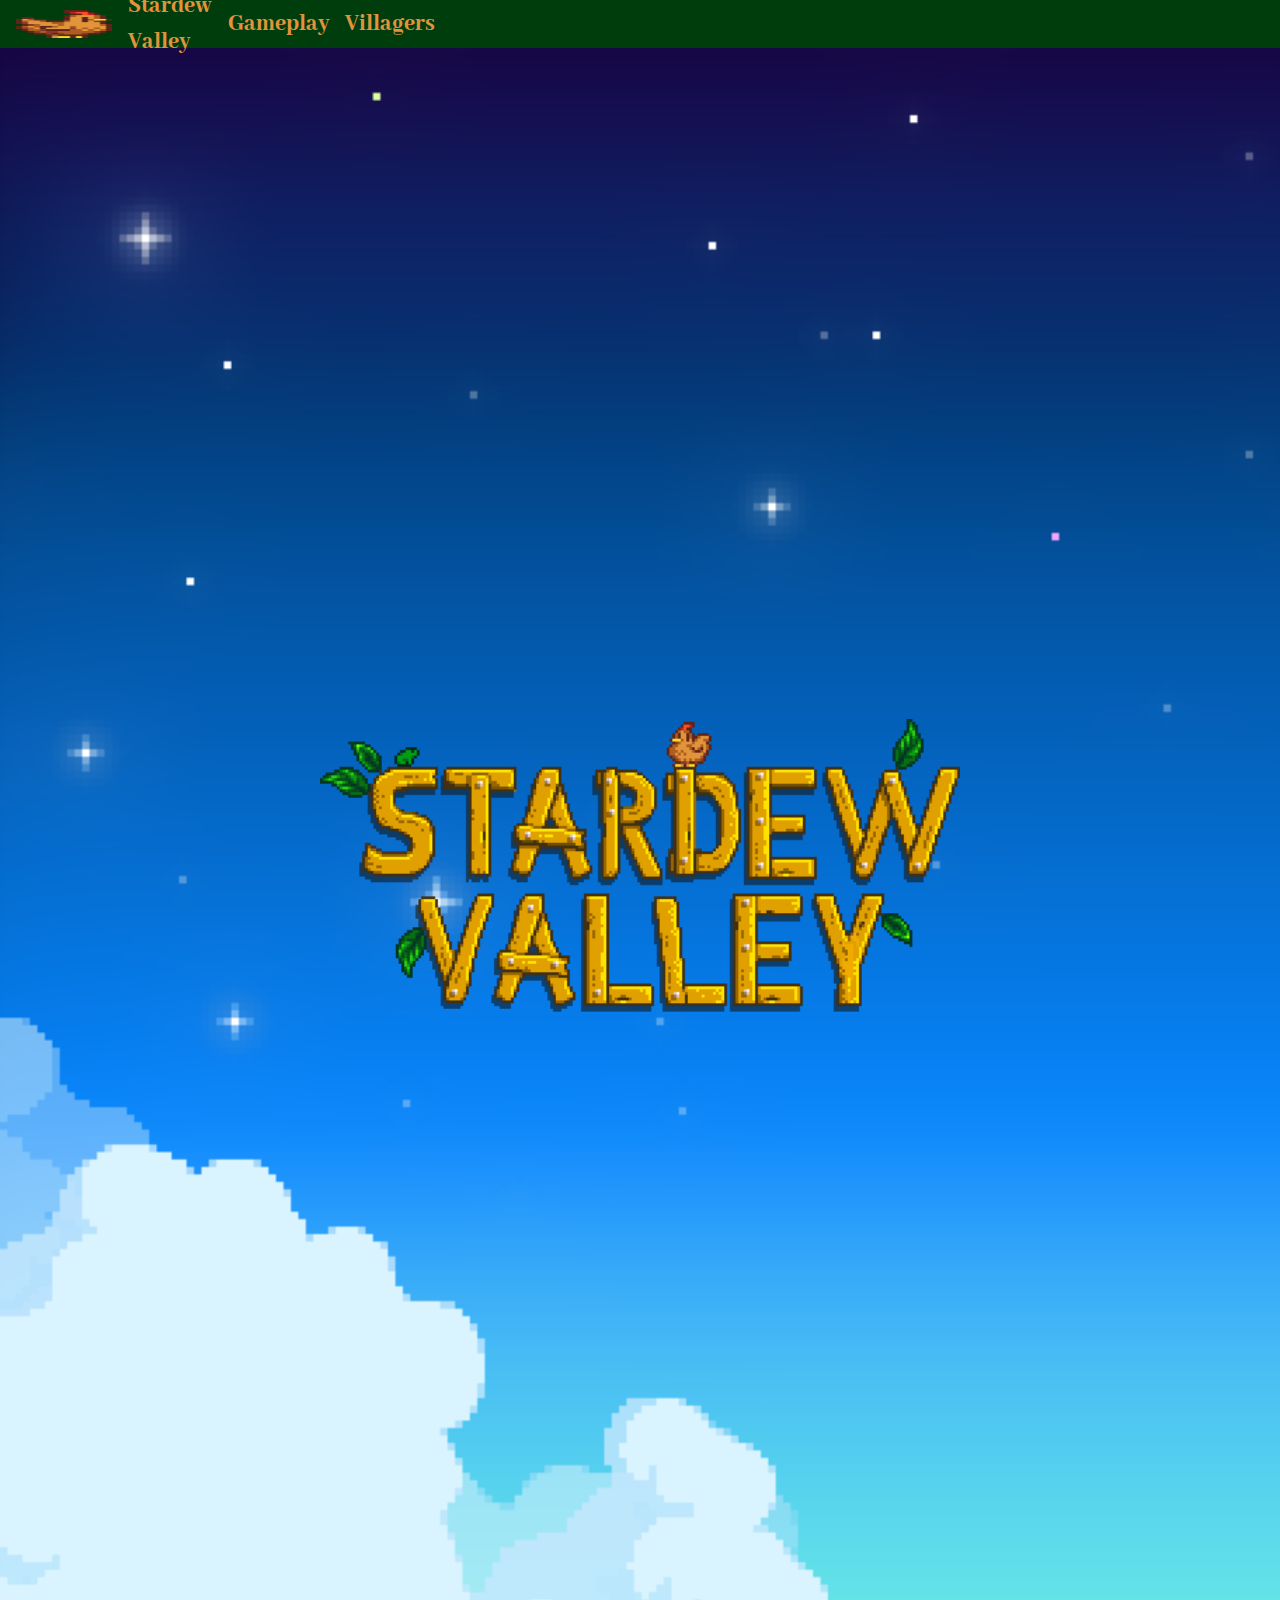
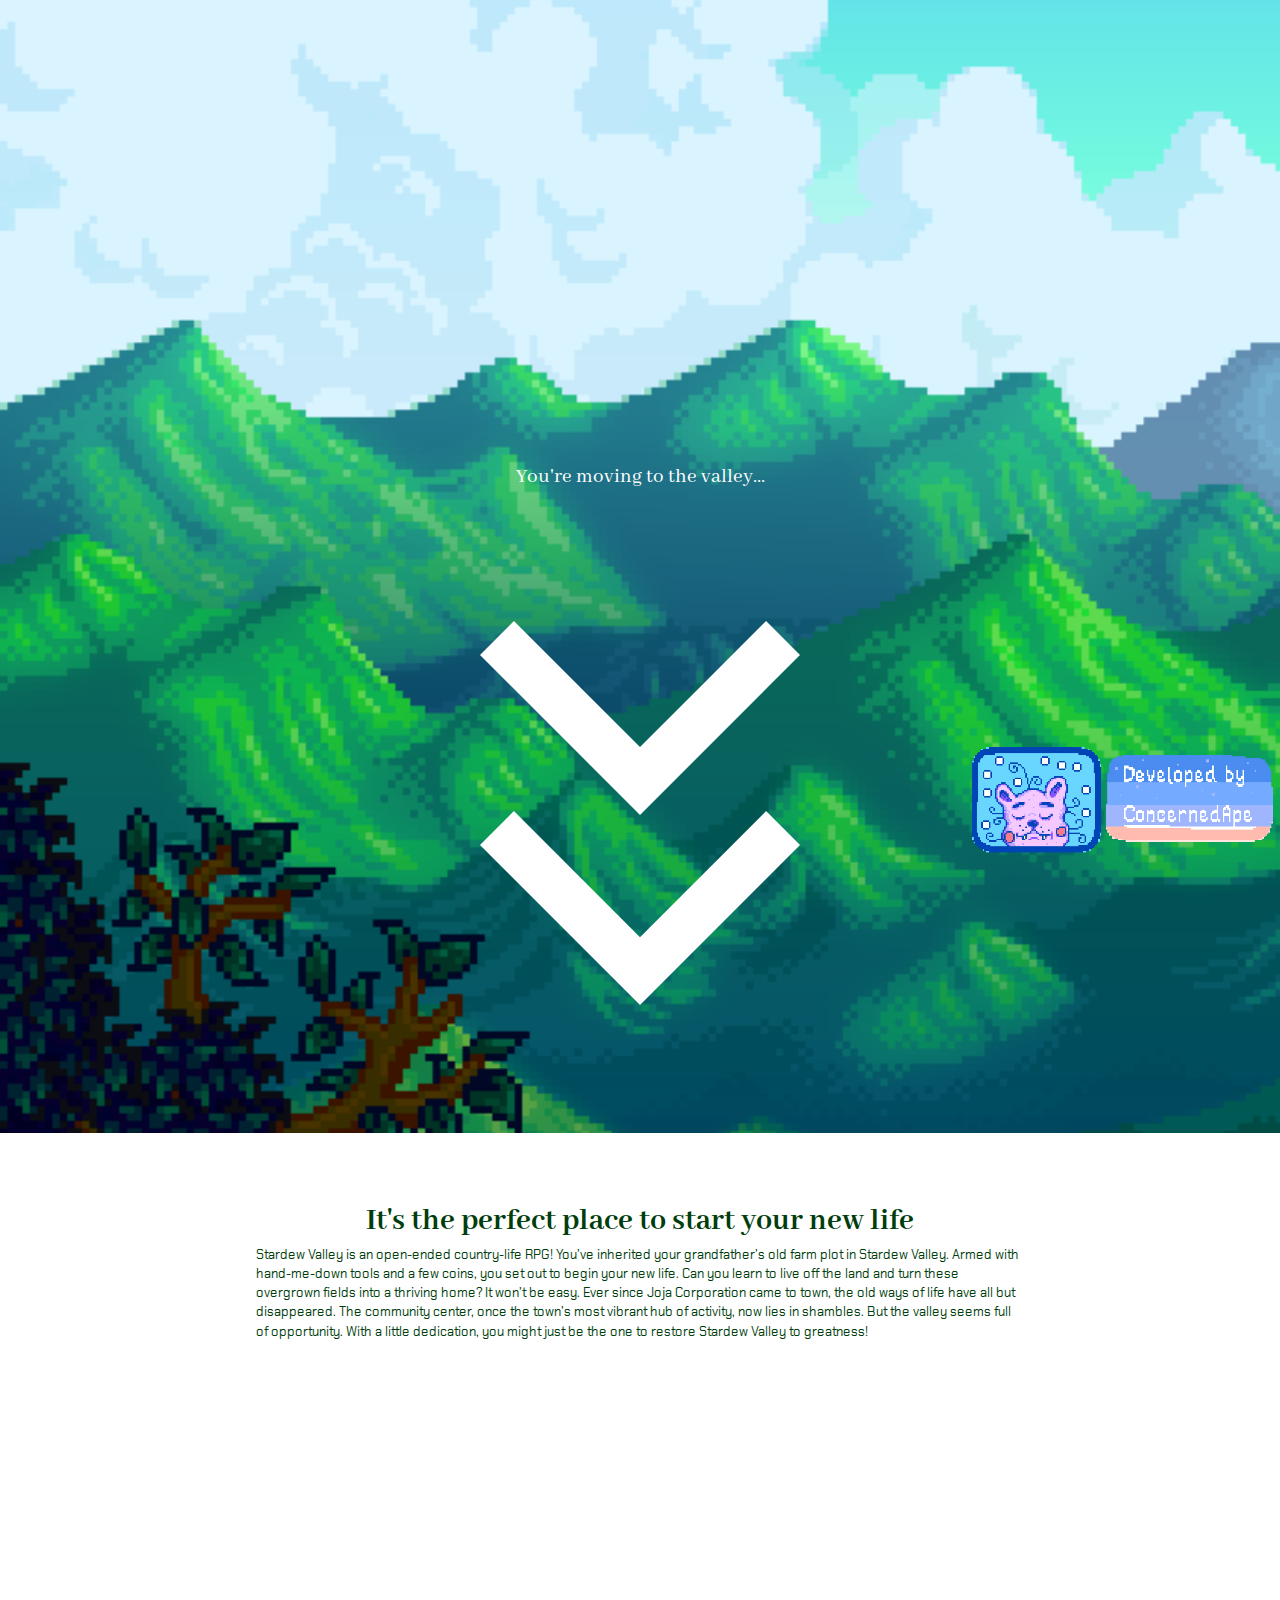
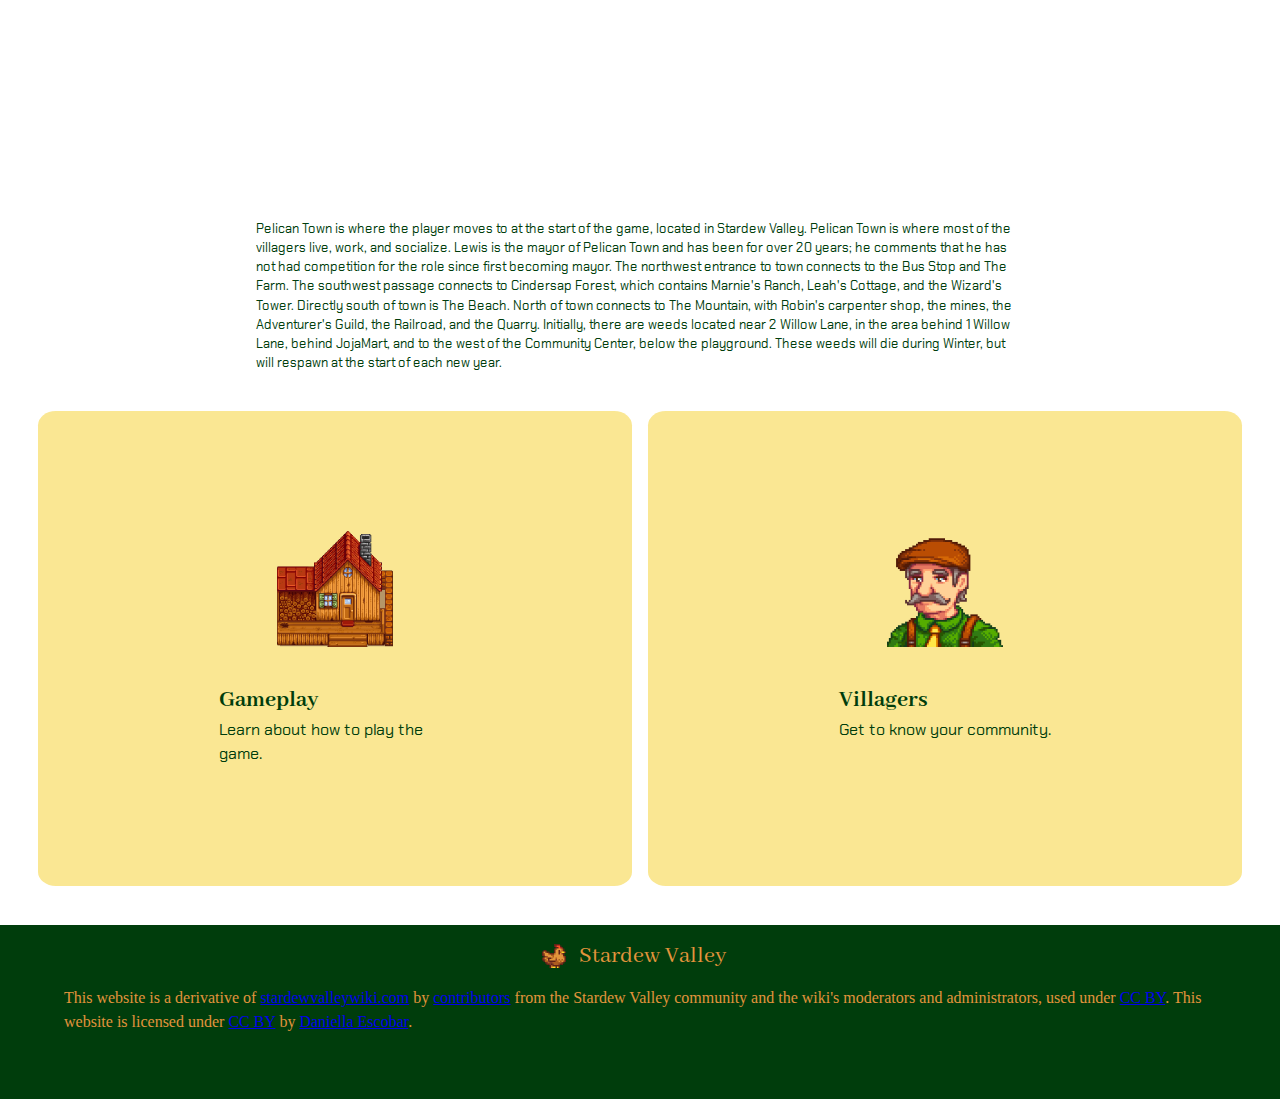
==== commit 5046dad9: "footer" ====
--- a/src/index.html
+++ b/src/index.html
@@ -117,7 +117,7 @@
         This website is a derivative of <a href="https://stardewvalleywiki.com/Stardew_Valley_Wiki">stardewvalleywiki.com</a> by <a href=https://stardewvalleywiki.com/Special:ActiveUsers>contributors</a>
         from the Stardew Valley community and the wiki's moderators and
         administrators, used under <a href="https://creativecommons.org/licenses/by/2.0/"">CC BY</a>. This website is licensed under <a href="https://creativecommons.org/licenses/by/2.0/">CC BY</a>
-        by Daniella Escobar.
+        by <a href="https://github.com/daniellaescobar">Daniella Escobar</a>.
       </p>
     </footer>
   </body>
--- a/src/css/main.css
+++ b/src/css/main.css
@@ -1,5 +1,3 @@
-font-family: "Abhaya Libre", serif;
-font-family: "Chakra Petch", sans-serif;
 /* Decent Defaults */
 
 img,
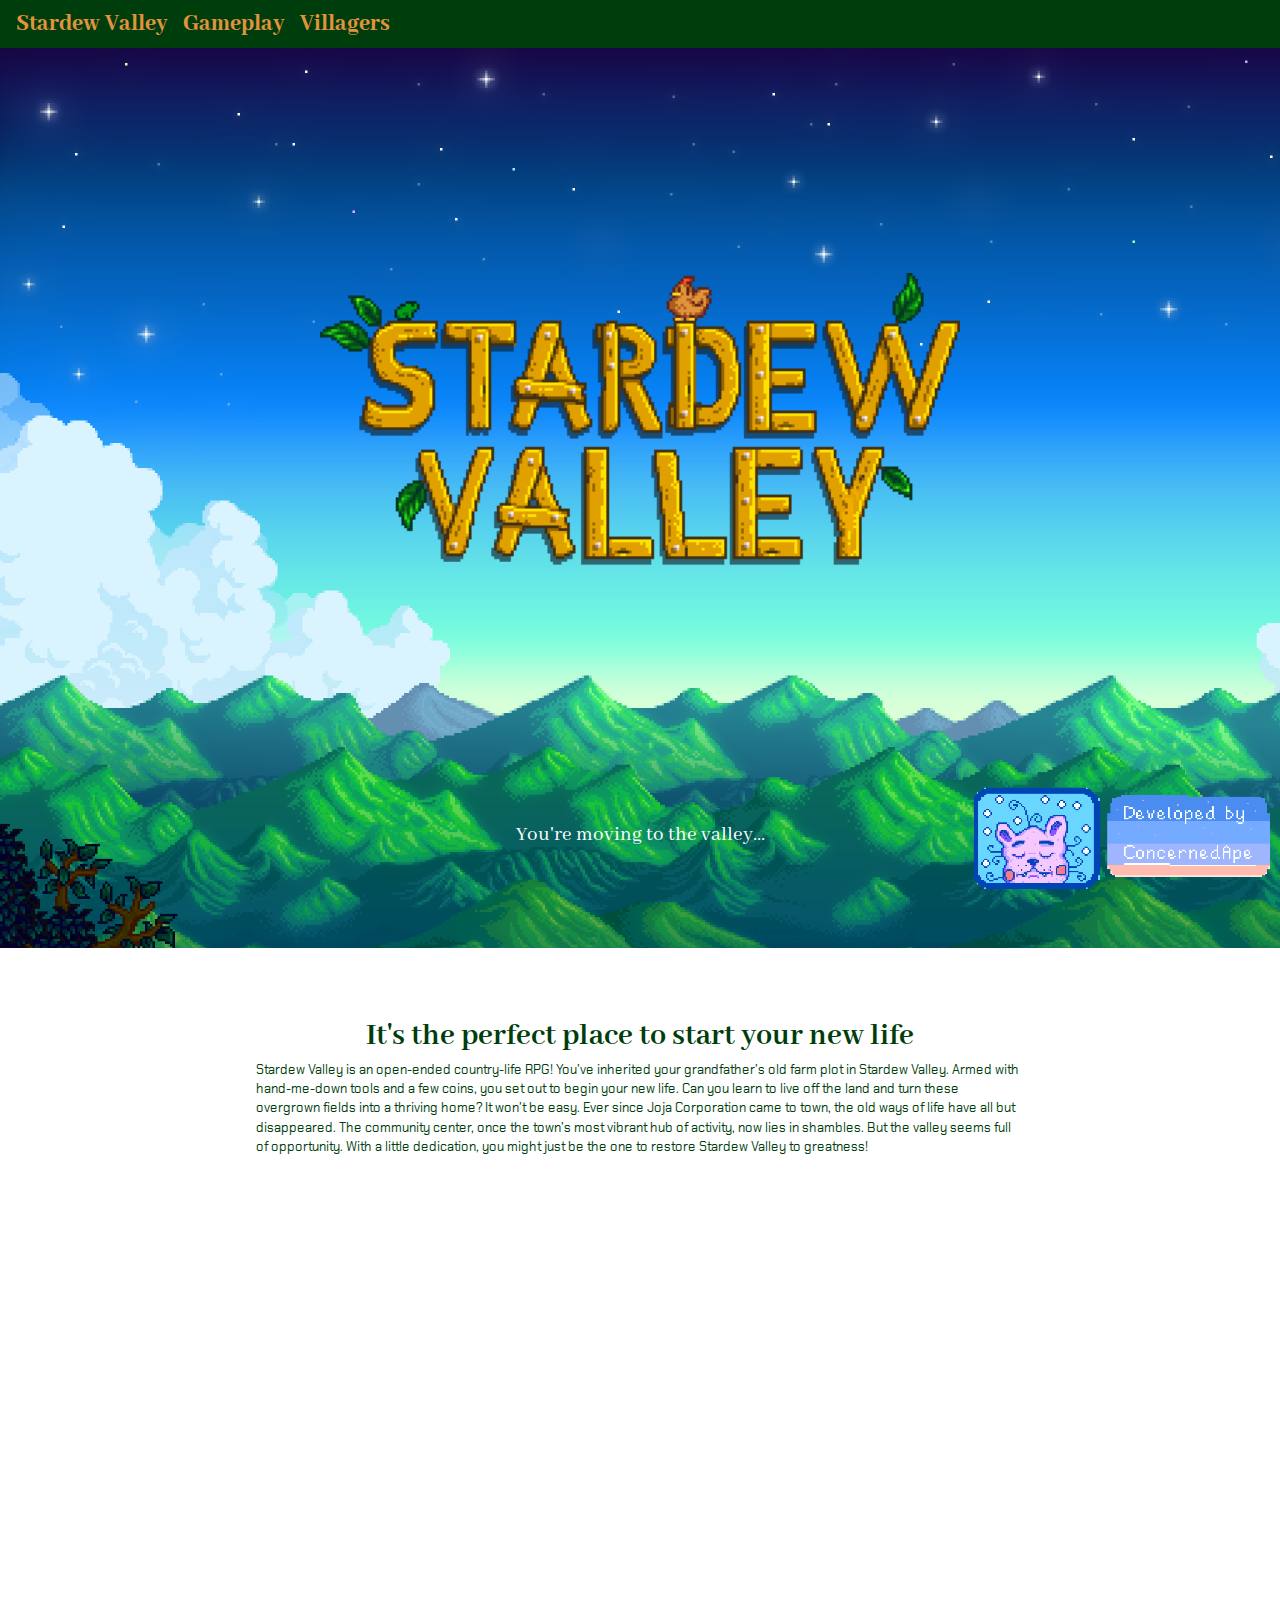
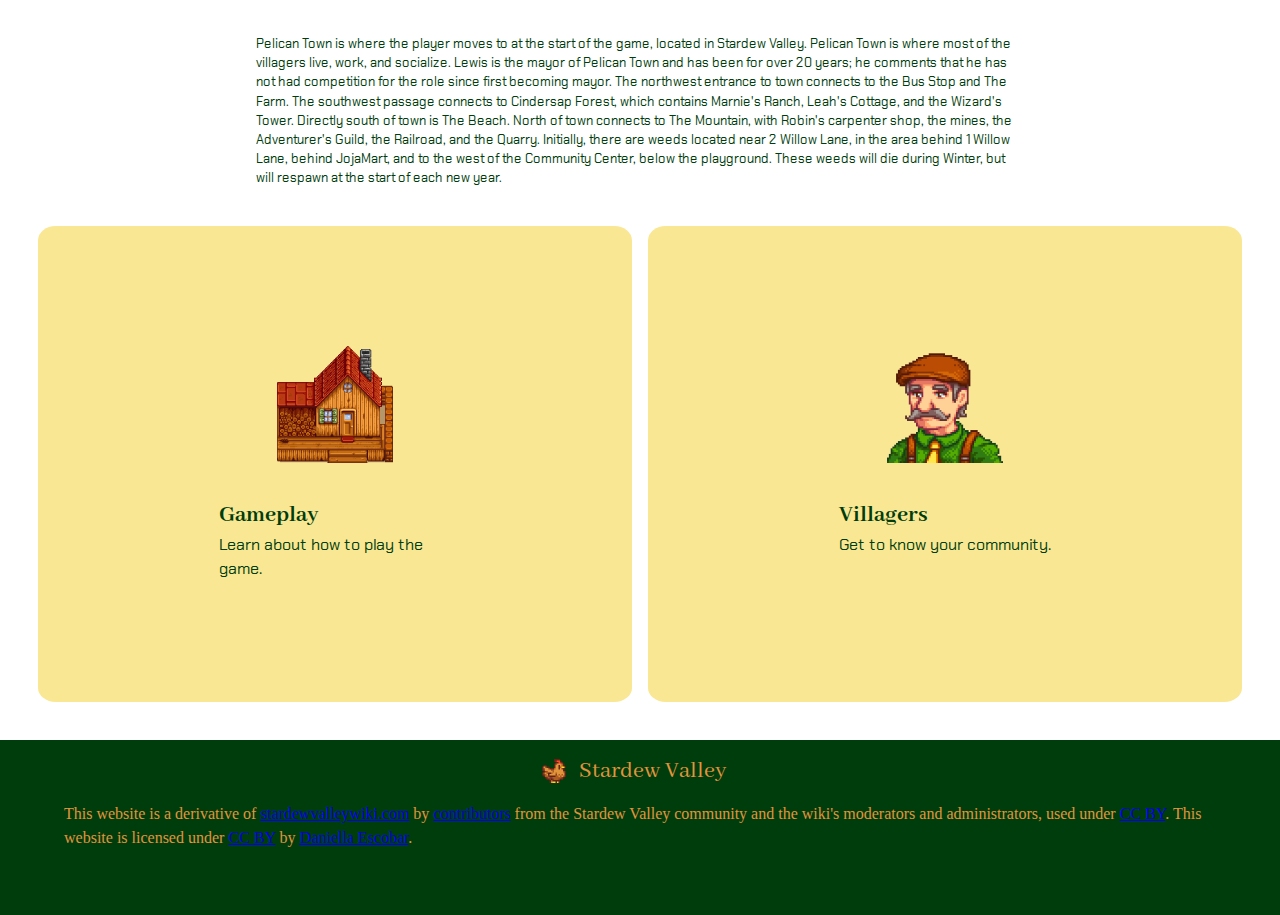
==== commit 948f0568: "fixed-issues" ====
--- a/src/index.html
+++ b/src/index.html
@@ -19,7 +19,6 @@
     <header>
       <nav>
           <ul class="nav">
-              <img src="./img/chicken.png">
               <li><a href="index.html" class="logo-header">Stardew Valley</a></li>
               <li><a href="gameplay.html">Gameplay</a></li>
               <li><a href="villagers.html">Villagers</a></li>
@@ -36,11 +35,7 @@
       />
       <div class="arrow-words">
         <p>You're moving to the valley...</p>
-        <img
-          class="arrows"
-          src="./img/double-arrow-down.svg"
-          alt="Down arrow"
-        />
+
       </div>
       <div class="concerned-ape">
         <img
